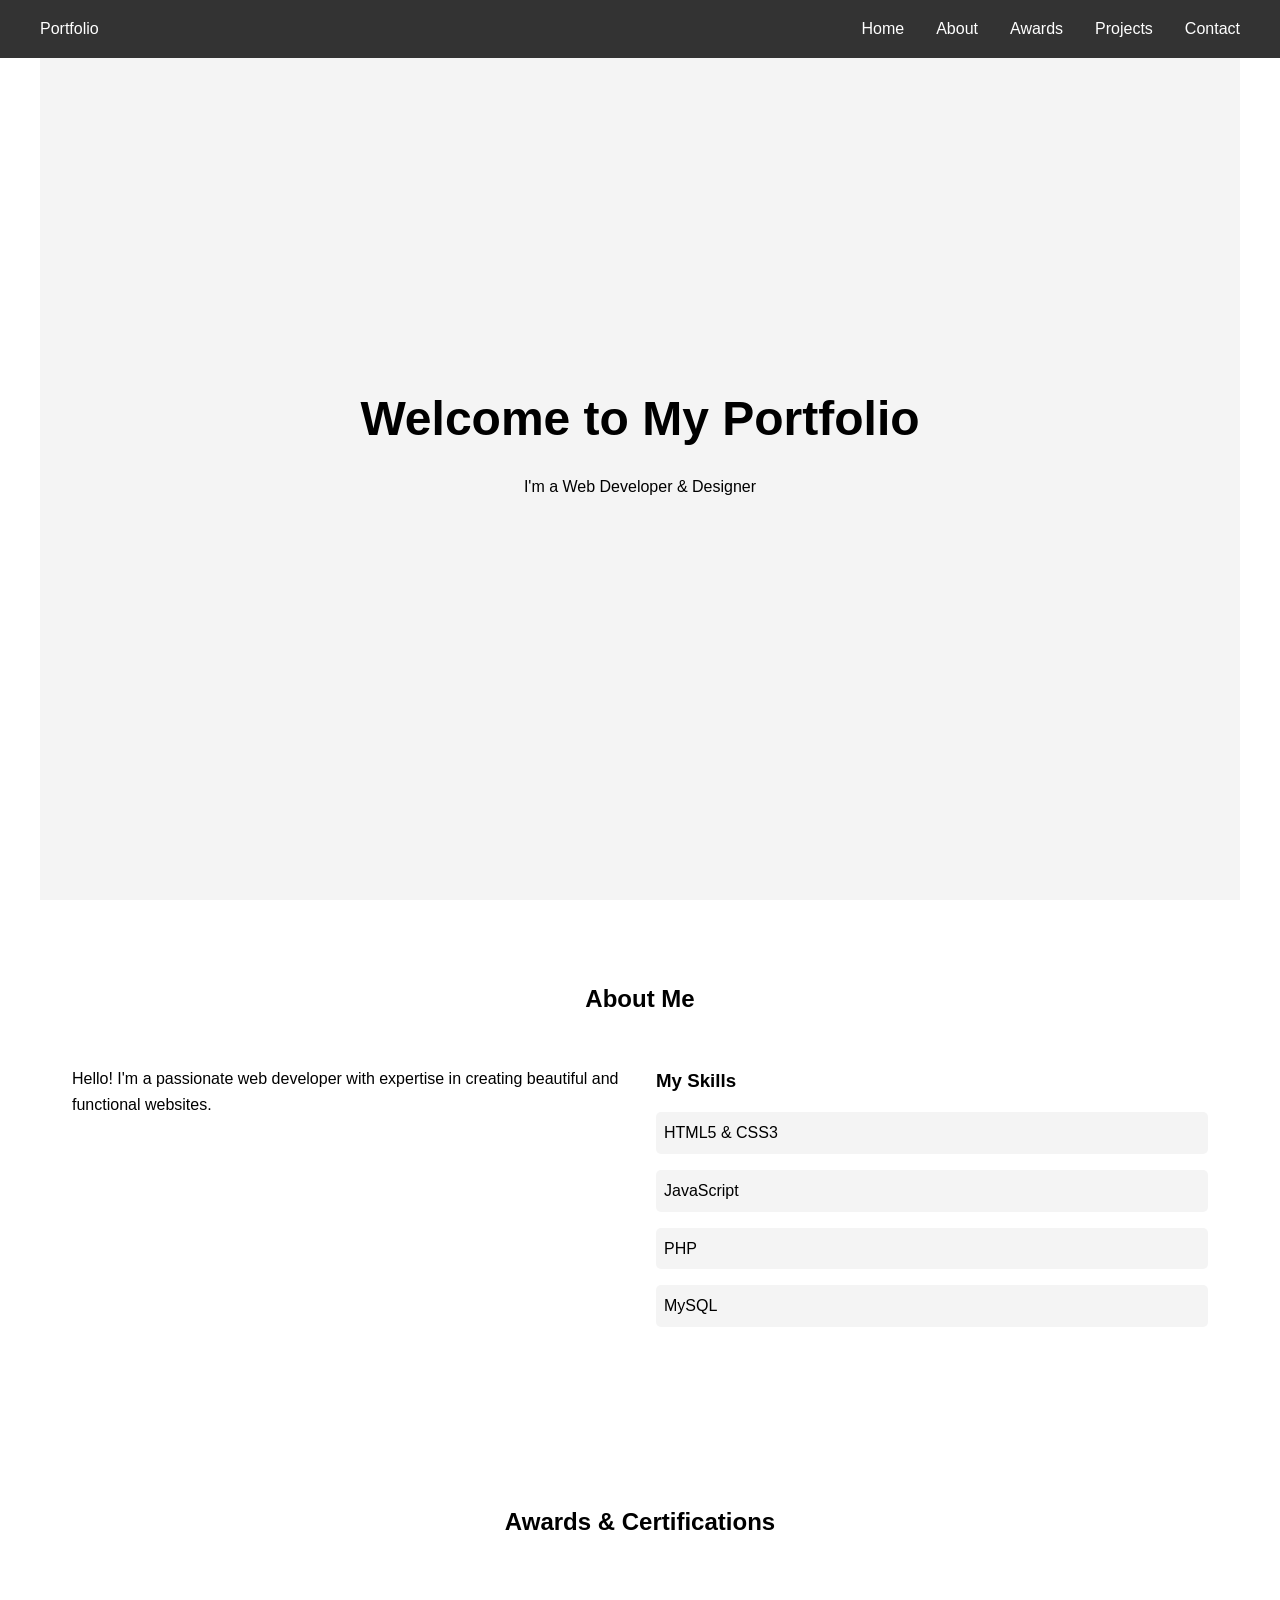
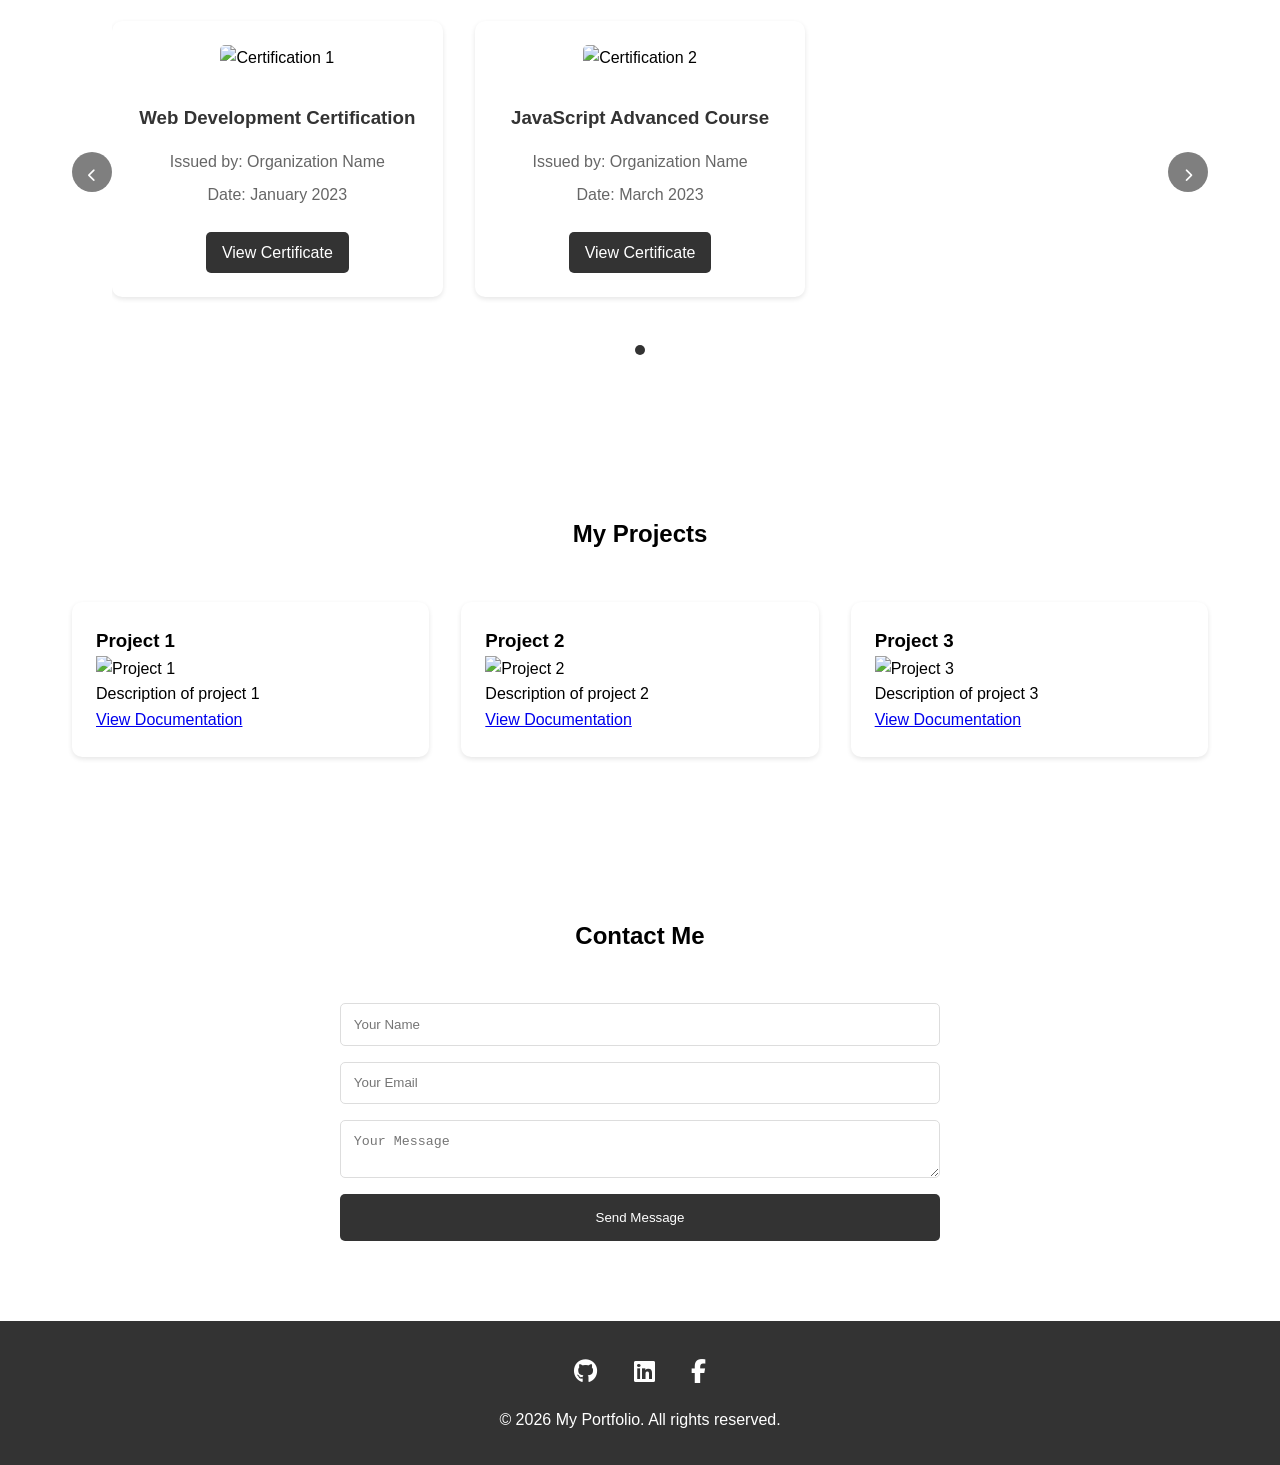
==== index.html @ 98c51e24 "Portfolio" ====
<!DOCTYPE html>
<html lang="en">
<head>
    <meta charset="UTF-8">
    <meta name="viewport" content="width=device-width, initial-scale=1.0">
    <title>My Portfolio</title>
    <link rel="stylesheet" href="css/style.css">
    <link rel="stylesheet" href="https://cdnjs.cloudflare.com/ajax/libs/font-awesome/6.4.0/css/all.min.css">
</head>
<body>
    <!-- Header Section -->
    <header>
        <nav>
            <div class="logo">Portfolio</div>
            <ul class="nav-links">
                <li><a href="#home">Home</a></li>
                <li><a href="#about">About</a></li>
                <li><a href="#awards">Awards</a></li>
                <li><a href="#projects">Projects</a></li>
                <li><a href="#contact">Contact</a></li>
            </ul>
        </nav>
    </header>

    <!-- Hero Section -->
    <section id="home" class="hero">
        <div class="hero-content">
            <h1>Welcome to My Portfolio</h1>
            <p>I'm a Web Developer & Designer</p>
        </div>
    </section>

    <!-- About Section -->
    <section id="about" class="about">
        <h2>About Me</h2>
        <div class="about-content">
            <div class="about-text">
                <p>Hello! I'm a passionate web developer with expertise in creating beautiful and functional websites.</p>
            </div>
            <div class="skills">
                <h3>My Skills</h3>
                <ul>
                    <li>HTML5 & CSS3</li>
                    <li>JavaScript</li>
                    <li>PHP</li>
                    <li>MySQL</li>
                </ul>
            </div>
        </div>
    </section>

    <!-- Awards Section -->
    <section id="awards" class="awards">
        <h2>Awards & Certifications</h2>
        <div class="awards-carousel">
            <button class="carousel-btn prev-btn"><i class="fas fa-chevron-left"></i></button>
            <div class="awards-container">
                <div class="award-card">
                    <img src="src/images/awards/cert1.jpg" alt="Certification 1">
                    <h3>Web Development Certification</h3>
                    <p>Issued by: Organization Name</p>
                    <p>Date: January 2023</p>
                    <a href="src/files/certifications/cert1.pdf" class="cert-link" target="_blank">View Certificate</a>
                </div>
                <div class="award-card">
                    <img src="src/images/awards/cert2.jpg" alt="Certification 2">
                    <h3>JavaScript Advanced Course</h3>
                    <p>Issued by: Organization Name</p>
                    <p>Date: March 2023</p>
                    <a href="src/files/certifications/cert2.pdf" class="cert-link" target="_blank">View Certificate</a>
                </div>
                <!-- Add remaining certification cards here -->
            </div>
            <button class="carousel-btn next-btn"><i class="fas fa-chevron-right"></i></button>
            <div class="carousel-dots"></div>
        </div>
    </section>

    <!-- Projects Section -->
    <section id="projects" class="projects">
        <h2>My Projects</h2>
        <div class="project-grid">
            <div class="project-card">
                <h3>Project 1</h3>
                <img src="src/images/projects/project1.jpg" alt="Project 1">
                <p>Description of project 1</p>
                <a href="src/files/projects/project1-docs.pdf" class="project-link">View Documentation</a>
            </div>
            <div class="project-card">
                <h3>Project 2</h3>
                <img src="src/images/projects/project2.jpg" alt="Project 2">
                <p>Description of project 2</p>
                <a href="src/files/projects/project2-docs.pdf" class="project-link">View Documentation</a>
            </div>
            <div class="project-card">
                <h3>Project 3</h3>
                <img src="src/images/projects/project3.jpg" alt="Project 3">
                <p>Description of project 3</p>
                <a href="src/files/projects/project3-docs.pdf" class="project-link">View Documentation</a>
            </div>
        </div>
    </section>

    <!-- Contact Section -->
    <section id="contact" class="contact">
        <h2>Contact Me</h2>
        <div class="contact-form">
            <form id="contactForm">
                <input type="text" name="name" placeholder="Your Name" required>
                <input type="email" name="email" placeholder="Your Email" required>
                <textarea name="message" placeholder="Your Message" required></textarea>
                <button type="submit">Send Message</button>
            </form>
        </div>
    </section>

    <!-- Footer -->
    <footer>
        <div class="social-links">
            <a href="https://github.com/Kusanali-zen" target="_blank"><i class="fab fa-github"></i></a>
            <a href="https://www.linkedin.com/in/khimhar-abualas-a64440269/" target="_blank"><i class="fab fa-linkedin"></i></a>
            <a href="https://www.facebook.com/khimhar.abualas/" target="_blank"><i class="fab fa-facebook-f"></i></a>
        </div>
        <p>&copy; <span id="currentYear"></span> My Portfolio. All rights reserved.</p>
    </footer>

    <script src="js/main.js"></script>
    <script src="js/carousel.js"></script>
    <script src="js/contact.js"></script>
</body>
</html>
---- css/style.css ----
* {
    margin: 0;
    padding: 0;
    box-sizing: border-box;
}

body {
    font-family: 'Arial', sans-serif;
    line-height: 1.6;
}

/* Header Styles */
header {
    background: #333;
    color: #fff;
    padding: 1rem;
    position: fixed;
    width: 100%;
    top: 0;
    z-index: 1000;
}

nav {
    display: flex;
    justify-content: space-between;
    align-items: center;
    max-width: 1200px;
    margin: 0 auto;
}

.nav-links {
    display: flex;
    list-style: none;
}

.nav-links li {
    margin-left: 2rem;
}

.nav-links a {
    color: #fff;
    text-decoration: none;
    transition: color 0.3s;
}

.nav-links a:hover {
    color: #00ff9d;
}

/* Hero Section */
.hero {
    height: 100vh;
    display: flex;
    align-items: center;
    justify-content: center;
    text-align: center;
    background: #f4f4f4;
    padding-top: 60px;
}

.hero-content h1 {
    font-size: 3rem;
    margin-bottom: 1rem;
}

/* Sections */
section {
    padding: 5rem 2rem;
    max-width: 1200px;
    margin: 0 auto;
}

h2 {
    text-align: center;
    margin-bottom: 3rem;
}

/* About Section */
.about-content {
    display: grid;
    grid-template-columns: 1fr 1fr;
    gap: 2rem;
}

.skills ul {
    list-style: none;
}

.skills li {
    margin: 1rem 0;
    padding: 0.5rem;
    background: #f4f4f4;
    border-radius: 5px;
}

/* Projects Section */
.project-grid {
    display: grid;
    grid-template-columns: repeat(auto-fit, minmax(250px, 1fr));
    gap: 2rem;
}

.project-card {
    background: #fff;
    padding: 1.5rem;
    border-radius: 10px;
    box-shadow: 0 2px 5px rgba(0,0,0,0.1);
    transition: transform 0.3s;
}

.project-card:hover {
    transform: translateY(-5px);
}

/* Contact Section */
.contact-form {
    max-width: 600px;
    margin: 0 auto;
}

.contact-form form {
    display: flex;
    flex-direction: column;
    gap: 1rem;
}

input, textarea {
    padding: 0.8rem;
    border: 1px solid #ddd;
    border-radius: 5px;
}

button {
    padding: 1rem;
    background: #333;
    color: #fff;
    border: none;
    border-radius: 5px;
    cursor: pointer;
    transition: background 0.3s;
}

button:hover {
    background: #555;
}

/* Footer */
footer {
    background: #333;
    color: #fff;
    text-align: center;
    padding: 2rem;
}

.social-links {
    margin-bottom: 1rem;
}

.social-links a {
    color: #fff;
    margin: 0 1rem;
    font-size: 1.5rem;
    transition: color 0.3s;
}

.social-links a:hover {
    color: #00ff9d;
}

/* Responsive Design */
@media (max-width: 768px) {
    .nav-links {
        display: none;
    }
    
    .about-content {
        grid-template-columns: 1fr;
    }
}


/* Awards Section */
.awards-grid {
    display: grid;
    grid-template-columns: repeat(auto-fit, minmax(300px, 1fr));
    gap: 2rem;
    padding: 2rem 0;
}

.award-card {
    background: #fff;
    padding: 1.5rem;
    border-radius: 10px;
    box-shadow: 0 2px 5px rgba(0,0,0,0.1);
    text-align: center;
    transition: transform 0.3s;
}

.award-card:hover {
    transform: translateY(-5px);
}

.award-card img {
    max-width: 100%;
    height: auto;
    margin-bottom: 1rem;
    border-radius: 5px;
}

.award-card h3 {
    margin: 1rem 0;
    color: #333;
}

.award-card p {
    color: #666;
    margin: 0.5rem 0;
}

.cert-link {
    display: inline-block;
    margin-top: 1rem;
    padding: 0.5rem 1rem;
    background: #333;
    color: #fff;
    text-decoration: none;
    border-radius: 5px;
    transition: background 0.3s;
}

.cert-link:hover {
    background: #555;
}

@media (max-width: 768px) {
    .awards-grid {
        grid-template-columns: 1fr;
    }
}


/* Awards Carousel */
.awards-carousel {
    position: relative;
    max-width: 1200px;
    margin: 0 auto;
    padding: 0 40px;
}

.awards-container {
    display: flex;
    overflow: hidden;
    scroll-behavior: smooth;
    gap: 2rem;
    padding: 2rem 0;
}

.award-card {
    min-width: calc(33.333% - 1.33rem);
    flex: 0 0 auto;
}

.carousel-btn {
    position: absolute;
    top: 50%;
    transform: translateY(-50%);
    background: rgba(0, 0, 0, 0.5);
    color: white;
    border: none;
    width: 40px;
    height: 40px;
    border-radius: 50%;
    cursor: pointer;
    z-index: 10;
    transition: background 0.3s;
}

.carousel-btn:hover {
    background: rgba(0, 0, 0, 0.8);
}

.prev-btn {
    left: 0;
}

.next-btn {
    right: 0;
}

.carousel-dots {
    display: flex;
    justify-content: center;
    gap: 0.5rem;
    margin-top: 1rem;
}

.dot {
    width: 10px;
    height: 10px;
    border-radius: 50%;
    background: #ccc;
    cursor: pointer;
    transition: background 0.3s;
}

.dot.active {
    background: #333;
}

@media (max-width: 1024px) {
    .award-card {
        min-width: calc(50% - 1rem);
    }
}

@media (max-width: 768px) {
    .award-card {
        min-width: 100%;
    }
}
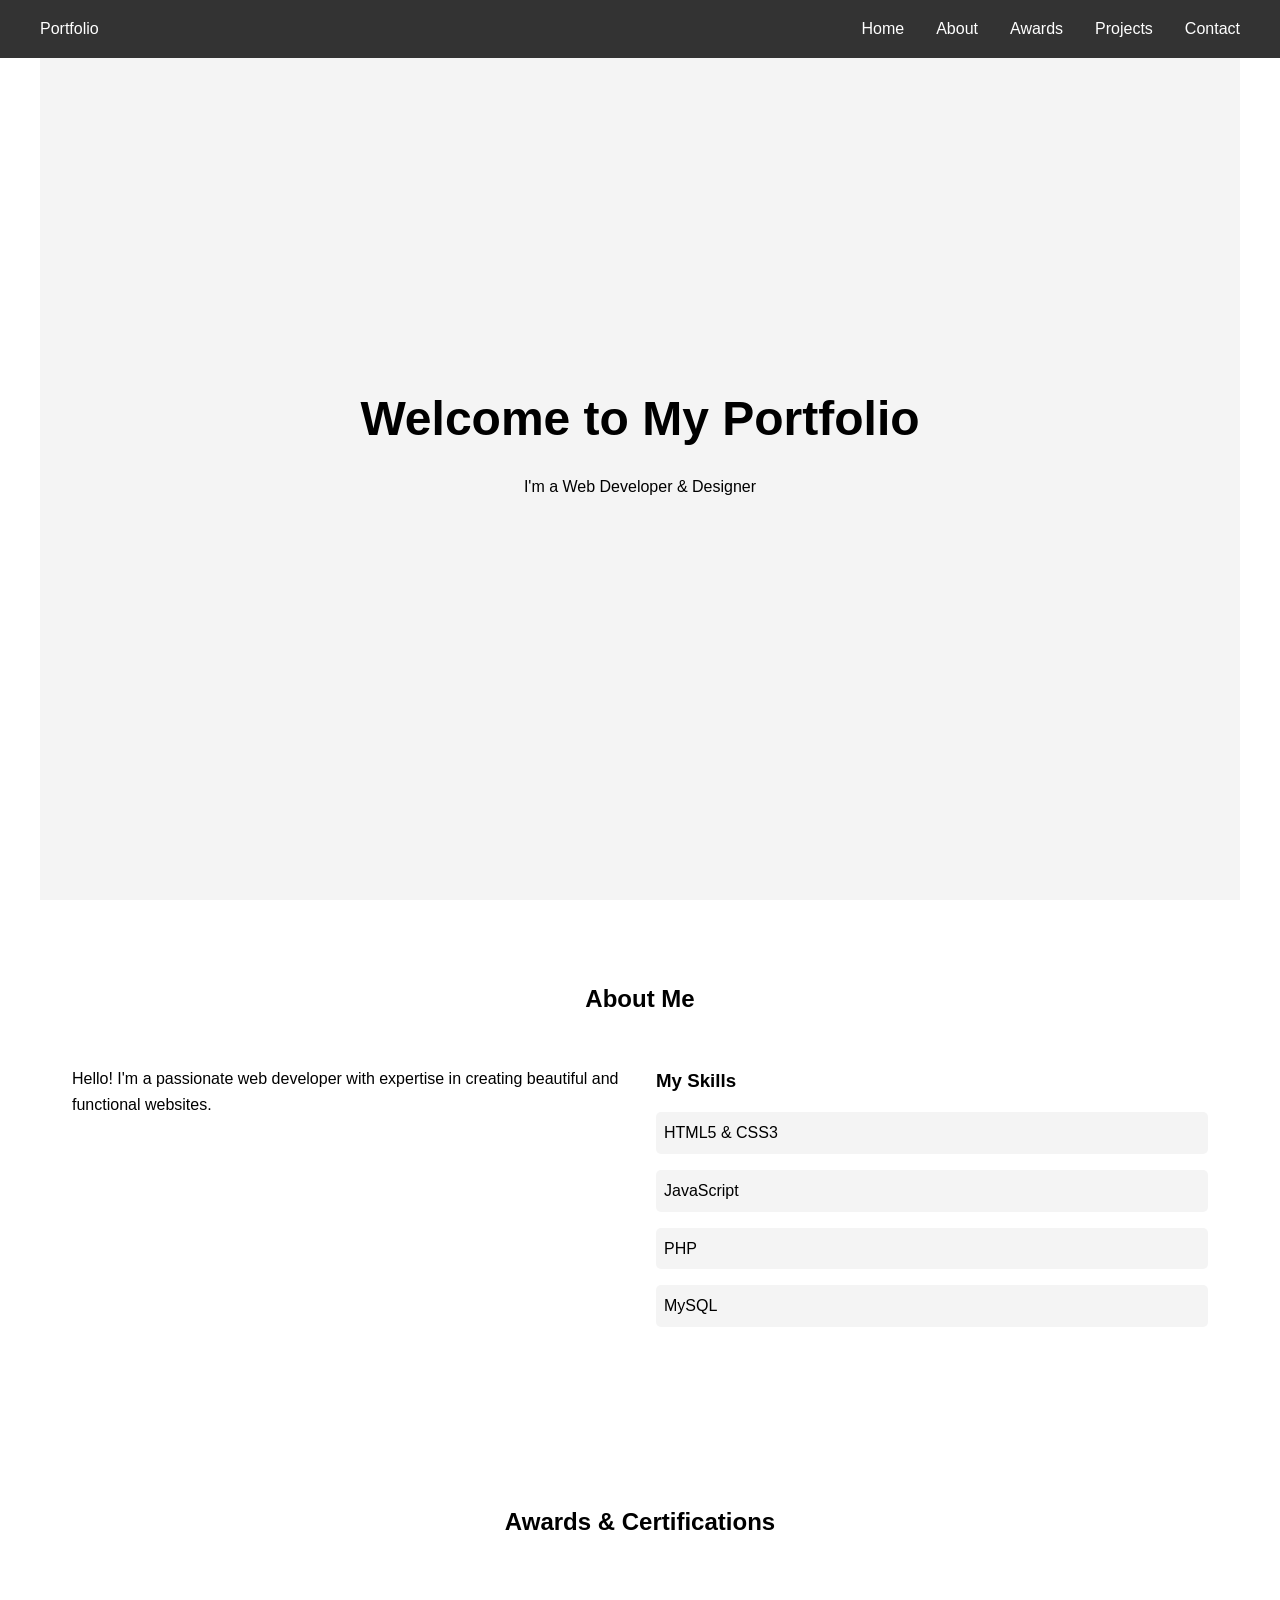
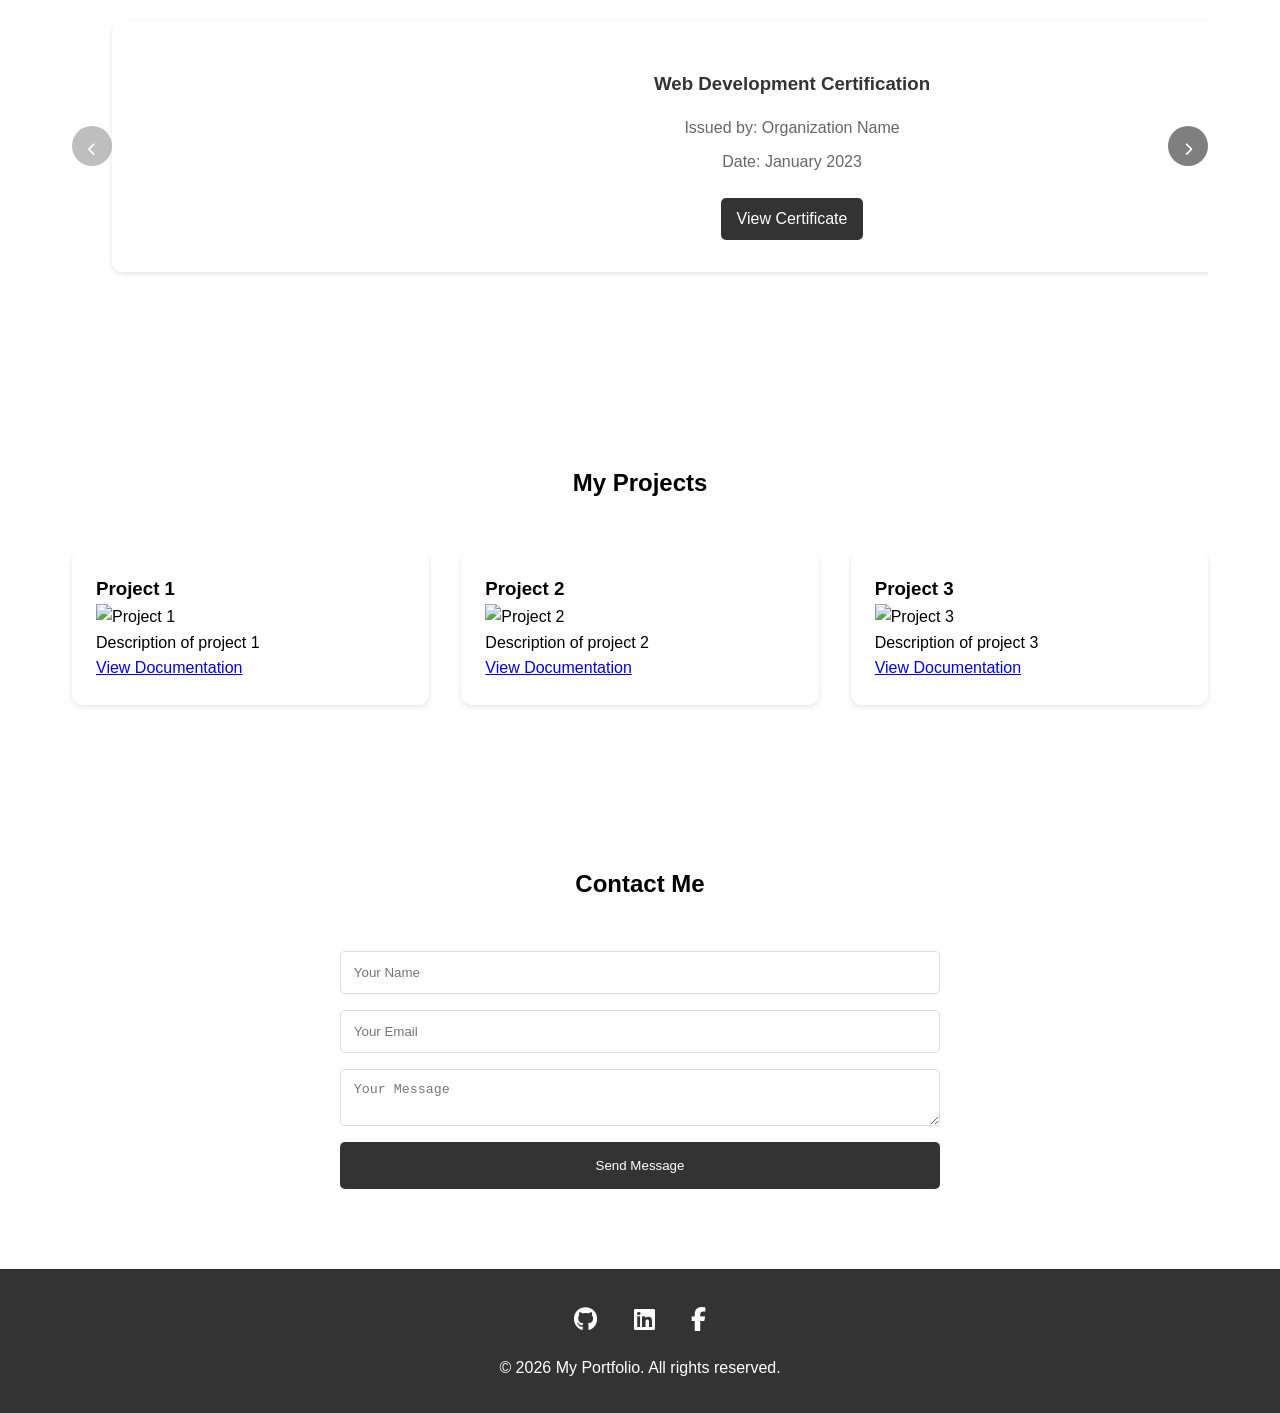
==== commit 9b48286b: "Portfolio" ====
--- a/index.html
+++ b/index.html
@@ -56,20 +56,79 @@
             <button class="carousel-btn prev-btn"><i class="fas fa-chevron-left"></i></button>
             <div class="awards-container">
                 <div class="award-card">
-                    <img src="src/images/awards/cert1.jpg" alt="Certification 1">
                     <h3>Web Development Certification</h3>
                     <p>Issued by: Organization Name</p>
                     <p>Date: January 2023</p>
-                    <a href="src/files/certifications/cert1.pdf" class="cert-link" target="_blank">View Certificate</a>
+                    <a href="src/images/awards/1.png" class="cert-link" target="_blank">View Certificate</a>
                 </div>
                 <div class="award-card">
-                    <img src="src/images/awards/cert2.jpg" alt="Certification 2">
                     <h3>JavaScript Advanced Course</h3>
                     <p>Issued by: Organization Name</p>
                     <p>Date: March 2023</p>
-                    <a href="src/files/certifications/cert2.pdf" class="cert-link" target="_blank">View Certificate</a>
+                    <a href="src/images/awards/2.png" class="cert-link" target="_blank">View Certificate</a>
                 </div>
-                <!-- Add remaining certification cards here -->
+                <!-- Repeat for remaining certificates -->
+                <div class="award-card">
+                    <h3>PHP Development</h3>
+                    <p>Issued by: Organization Name</p>
+                    <p>Date: April 2023</p>
+                    <a href="src/images/awards/3.png" class="cert-link" target="_blank">View Certificate</a>
+                </div>
+                <div class="award-card">
+                    <h3>PHP Development</h3>
+                    <p>Issued by: Organization Name</p>
+                    <p>Date: April 2023</p>
+                    <a href="src/images/awards/4.png" class="cert-link" target="_blank">View Certificate</a>
+                </div>
+                <div class="award-card">
+                    <h3>PHP Development</h3>
+                    <p>Issued by: Organization Name</p>
+                    <p>Date: April 2023</p>
+                    <a href="src/images/awards/5.png" class="cert-link" target="_blank">View Certificate</a>
+                </div>
+                <div class="award-card">
+                    <h3>PHP Development</h3>
+                    <p>Issued by: Organization Name</p>
+                    <p>Date: April 2023</p>
+                    <a href="src/images/awards/6.png" class="cert-link" target="_blank">View Certificate</a>
+                </div>
+                <div class="award-card">
+                    <h3>PHP Development</h3>
+                    <p>Issued by: Organization Name</p>
+                    <p>Date: April 2023</p>
+                    <a href="src/images/awards/7.png" class="cert-link" target="_blank">View Certificate</a>
+                </div>
+                <div class="award-card">
+                    <h3>PHP Development</h3>
+                    <p>Issued by: Organization Name</p>
+                    <p>Date: April 2023</p>
+                    <a href="src/images/awards/8.png" class="cert-link" target="_blank">View Certificate</a>
+                </div>
+                <div class="award-card">
+                    <h3>PHP Development</h3>
+                    <p>Issued by: Organization Name</p>
+                    <p>Date: April 2023</p>
+                    <a href="src/images/awards/9.png" class="cert-link" target="_blank">View Certificate</a>
+                </div>
+                <div class="award-card">
+                    <h3>PHP Development</h3>
+                    <p>Issued by: Organization Name</p>
+                    <p>Date: April 2023</p>
+                    <a href="src/images/awards/10.png" class="cert-link" target="_blank">View Certificate</a>
+                </div>
+                <div class="award-card">
+                    <h3>PHP Development</h3>
+                    <p>Issued by: Organization Name</p>
+                    <p>Date: April 2023</p>
+                    <a href="src/images/awards/11.png" class="cert-link" target="_blank">View Certificate</a>
+                </div>
+                <div class="award-card">
+                    <h3>PHP Development</h3>
+                    <p>Issued by: Organization Name</p>
+                    <p>Date: April 2023</p>
+                    <a href="src/images/awards/12.png" class="cert-link" target="_blank">View Certificate</a>
+                </div>
+                <!-- Continue pattern for certificates 4-12 -->
             </div>
             <button class="carousel-btn next-btn"><i class="fas fa-chevron-right"></i></button>
             <div class="carousel-dots"></div>
--- a/css/style.css
+++ b/css/style.css
@@ -245,19 +245,25 @@
     max-width: 1200px;
     margin: 0 auto;
     padding: 0 40px;
+    overflow: hidden;
 }
 
 .awards-container {
     display: flex;
-    overflow: hidden;
-    scroll-behavior: smooth;
+    transition: transform 0.5s ease;
     gap: 2rem;
     padding: 2rem 0;
+    width: fit-content;
 }
 
 .award-card {
-    min-width: calc(33.333% - 1.33rem);
-    flex: 0 0 auto;
+    flex: 0 0 calc(33.333% - 1.33rem);
+    min-width: 300px;
+    background: #fff;
+    padding: 2rem;
+    border-radius: 10px;
+    box-shadow: 0 2px 5px rgba(0,0,0,0.1);
+    margin-right: 1rem;
 }
 
 .carousel-btn {
@@ -272,11 +278,6 @@
     border-radius: 50%;
     cursor: pointer;
     z-index: 10;
-    transition: background 0.3s;
-}
-
-.carousel-btn:hover {
-    background: rgba(0, 0, 0, 0.8);
 }
 
 .prev-btn {
@@ -287,34 +288,9 @@
     right: 0;
 }
 
-.carousel-dots {
-    display: flex;
-    justify-content: center;
-    gap: 0.5rem;
-    margin-top: 1rem;
-}
-
-.dot {
-    width: 10px;
-    height: 10px;
-    border-radius: 50%;
-    background: #ccc;
-    cursor: pointer;
-    transition: background 0.3s;
-}
-
-.dot.active {
-    background: #333;
-}
-
-@media (max-width: 1024px) {
-    .award-card {
-        min-width: calc(50% - 1rem);
-    }
-}
-
 @media (max-width: 768px) {
     .award-card {
-        min-width: 100%;
+        flex: 0 0 calc(100% - 2rem);
+        min-width: 250px;
     }
 }
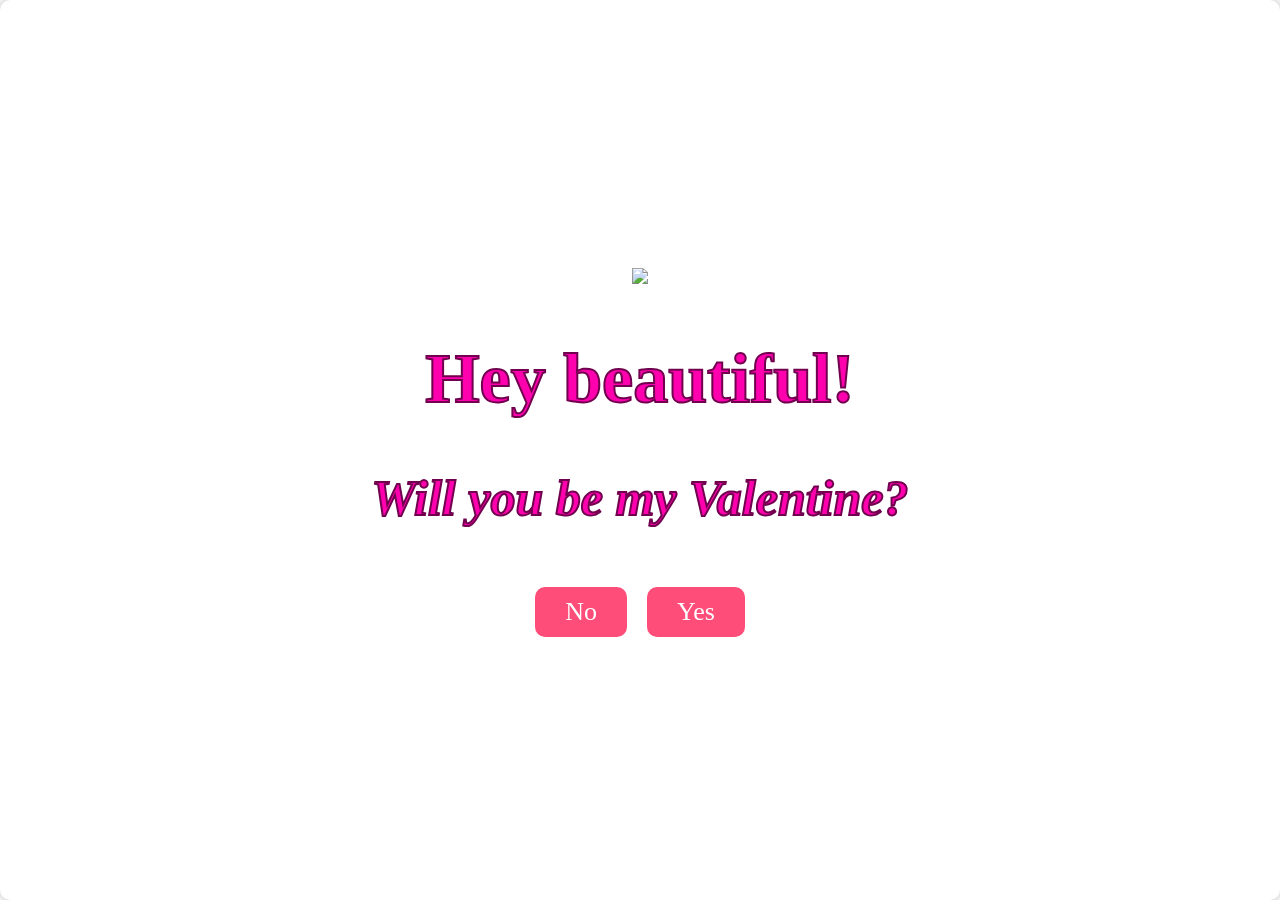
==== commit 8d1a1169: "valentine" ====
--- a/index.html
+++ b/index.html
@@ -1,190 +1,32 @@
 <!DOCTYPE html>
 <html lang="en">
+
 <head>
     <meta charset="UTF-8">
     <meta name="viewport" content="width=device-width, initial-scale=1.0">
-    <title>My Portfolio</title>
-    <link rel="stylesheet" href="css/style.css">
-    <link rel="stylesheet" href="https://cdnjs.cloudflare.com/ajax/libs/font-awesome/6.4.0/css/all.min.css">
+    <link rel="stylesheet" href="styles.css">
+    <title>Valentine</title>
 </head>
+
 <body>
-    <!-- Header Section -->
-    <header>
-        <nav>
-            <div class="logo">Portfolio</div>
-            <ul class="nav-links">
-                <li><a href="#home">Home</a></li>
-                <li><a href="#about">About</a></li>
-                <li><a href="#awards">Awards</a></li>
-                <li><a href="#projects">Projects</a></li>
-                <li><a href="#contact">Contact</a></li>
-            </ul>
-        </nav>
-    </header>
-
-    <!-- Hero Section -->
-    <section id="home" class="hero">
-        <div class="hero-content">
-            <h1>Welcome to My Portfolio</h1>
-            <p>I'm a Web Developer & Designer</p>
-        </div>
-    </section>
-
-    <!-- About Section -->
-    <section id="about" class="about">
-        <h2>About Me</h2>
-        <div class="about-content">
-            <div class="about-text">
-                <p>Hello! I'm a passionate web developer with expertise in creating beautiful and functional websites.</p>
+    <div class="container">
+        <div class="Mainprompt">
+            <img class="image" src="images/catflower.jpg"></img>
+            <h1 class="hh" id="name">Hey beautiful!</h1>
+            <p class="pp" id="question">Will you be my Valentine?</p>
+            <div class="buttons">
+                <button id="no-button" onclick="showMessage('No')">No</button>
+                <button onclick="showMessage('Yes')" id="yesButton">Yes</button>
             </div>
-            <div class="skills">
-                <h3>My Skills</h3>
-                <ul>
-                    <li>HTML5 & CSS3</li>
-                    <li>JavaScript</li>
-                    <li>PHP</li>
-                    <li>MySQL</li>
-                </ul>
+            <div class="hidden-message" id="no-message">
+                <p>Nice try, but you can't escape that easily!</p>
+            </div>
+            <div class="hidden-message" id="yes-message">
+                <p>Yeees! See you on the 14th, Princess.</p>
             </div>
         </div>
-    </section>
+    </div>
+    <script src="script.js"></script>
+</body>
 
-    <!-- Awards Section -->
-    <section id="awards" class="awards">
-        <h2>Awards & Certifications</h2>
-        <div class="awards-carousel">
-            <button class="carousel-btn prev-btn"><i class="fas fa-chevron-left"></i></button>
-            <div class="awards-container">
-                <div class="award-card">
-                    <h3>Web Development Certification</h3>
-                    <p>Issued by: Organization Name</p>
-                    <p>Date: January 2023</p>
-                    <a href="src/images/awards/1.png" class="cert-link" target="_blank">View Certificate</a>
-                </div>
-                <div class="award-card">
-                    <h3>JavaScript Advanced Course</h3>
-                    <p>Issued by: Organization Name</p>
-                    <p>Date: March 2023</p>
-                    <a href="src/images/awards/2.png" class="cert-link" target="_blank">View Certificate</a>
-                </div>
-                <!-- Repeat for remaining certificates -->
-                <div class="award-card">
-                    <h3>PHP Development</h3>
-                    <p>Issued by: Organization Name</p>
-                    <p>Date: April 2023</p>
-                    <a href="src/images/awards/3.png" class="cert-link" target="_blank">View Certificate</a>
-                </div>
-                <div class="award-card">
-                    <h3>PHP Development</h3>
-                    <p>Issued by: Organization Name</p>
-                    <p>Date: April 2023</p>
-                    <a href="src/images/awards/4.png" class="cert-link" target="_blank">View Certificate</a>
-                </div>
-                <div class="award-card">
-                    <h3>PHP Development</h3>
-                    <p>Issued by: Organization Name</p>
-                    <p>Date: April 2023</p>
-                    <a href="src/images/awards/5.png" class="cert-link" target="_blank">View Certificate</a>
-                </div>
-                <div class="award-card">
-                    <h3>PHP Development</h3>
-                    <p>Issued by: Organization Name</p>
-                    <p>Date: April 2023</p>
-                    <a href="src/images/awards/6.png" class="cert-link" target="_blank">View Certificate</a>
-                </div>
-                <div class="award-card">
-                    <h3>PHP Development</h3>
-                    <p>Issued by: Organization Name</p>
-                    <p>Date: April 2023</p>
-                    <a href="src/images/awards/7.png" class="cert-link" target="_blank">View Certificate</a>
-                </div>
-                <div class="award-card">
-                    <h3>PHP Development</h3>
-                    <p>Issued by: Organization Name</p>
-                    <p>Date: April 2023</p>
-                    <a href="src/images/awards/8.png" class="cert-link" target="_blank">View Certificate</a>
-                </div>
-                <div class="award-card">
-                    <h3>PHP Development</h3>
-                    <p>Issued by: Organization Name</p>
-                    <p>Date: April 2023</p>
-                    <a href="src/images/awards/9.png" class="cert-link" target="_blank">View Certificate</a>
-                </div>
-                <div class="award-card">
-                    <h3>PHP Development</h3>
-                    <p>Issued by: Organization Name</p>
-                    <p>Date: April 2023</p>
-                    <a href="src/images/awards/10.png" class="cert-link" target="_blank">View Certificate</a>
-                </div>
-                <div class="award-card">
-                    <h3>PHP Development</h3>
-                    <p>Issued by: Organization Name</p>
-                    <p>Date: April 2023</p>
-                    <a href="src/images/awards/11.png" class="cert-link" target="_blank">View Certificate</a>
-                </div>
-                <div class="award-card">
-                    <h3>PHP Development</h3>
-                    <p>Issued by: Organization Name</p>
-                    <p>Date: April 2023</p>
-                    <a href="src/images/awards/12.png" class="cert-link" target="_blank">View Certificate</a>
-                </div>
-                <!-- Continue pattern for certificates 4-12 -->
-            </div>
-            <button class="carousel-btn next-btn"><i class="fas fa-chevron-right"></i></button>
-            <div class="carousel-dots"></div>
-        </div>
-    </section>
-
-    <!-- Projects Section -->
-    <section id="projects" class="projects">
-        <h2>My Projects</h2>
-        <div class="project-grid">
-            <div class="project-card">
-                <h3>Project 1</h3>
-                <img src="src/images/projects/project1.jpg" alt="Project 1">
-                <p>Description of project 1</p>
-                <a href="src/files/projects/project1-docs.pdf" class="project-link">View Documentation</a>
-            </div>
-            <div class="project-card">
-                <h3>Project 2</h3>
-                <img src="src/images/projects/project2.jpg" alt="Project 2">
-                <p>Description of project 2</p>
-                <a href="src/files/projects/project2-docs.pdf" class="project-link">View Documentation</a>
-            </div>
-            <div class="project-card">
-                <h3>Project 3</h3>
-                <img src="src/images/projects/project3.jpg" alt="Project 3">
-                <p>Description of project 3</p>
-                <a href="src/files/projects/project3-docs.pdf" class="project-link">View Documentation</a>
-            </div>
-        </div>
-    </section>
-
-    <!-- Contact Section -->
-    <section id="contact" class="contact">
-        <h2>Contact Me</h2>
-        <div class="contact-form">
-            <form id="contactForm">
-                <input type="text" name="name" placeholder="Your Name" required>
-                <input type="email" name="email" placeholder="Your Email" required>
-                <textarea name="message" placeholder="Your Message" required></textarea>
-                <button type="submit">Send Message</button>
-            </form>
-        </div>
-    </section>
-
-    <!-- Footer -->
-    <footer>
-        <div class="social-links">
-            <a href="https://github.com/Kusanali-zen" target="_blank"><i class="fab fa-github"></i></a>
-            <a href="https://www.linkedin.com/in/khimhar-abualas-a64440269/" target="_blank"><i class="fab fa-linkedin"></i></a>
-            <a href="https://www.facebook.com/khimhar.abualas/" target="_blank"><i class="fab fa-facebook-f"></i></a>
-        </div>
-        <p>&copy; <span id="currentYear"></span> My Portfolio. All rights reserved.</p>
-    </footer>
-
-    <script src="js/main.js"></script>
-    <script src="js/carousel.js"></script>
-    <script src="js/contact.js"></script>
-</body>
-</html>+</html>
--- a/styles.css
+++ b/styles.css
@@ -0,0 +1,93 @@
+body {
+  font-family: "Lobster", cursive; /* Change to a romantic cursive font */
+  background-color: #ffdde1;
+  display: flex;
+  align-items: center;
+  justify-content: space-evenly;
+  height: 100vh;
+  margin: 0;
+  background: url("images/image.jpg") repeat;
+  font-size: 35px;
+  color: rgb(255, 0, 174);
+}
+.hh {
+  -webkit-text-stroke: 2px #71004f;
+  font-weight: 900;
+}
+.pp {
+  -webkit-text-stroke: 2px #71004f;
+
+  font-size: 50px;
+  font-style: oblique;
+  font-weight: 800;
+}
+
+body .container {
+  width: 100%;
+  height: 100%;
+  display: flex;
+  justify-content: center;
+  align-items: center;
+  text-align: center;
+  background-color: transparent;
+  border-radius: 10px;
+  box-shadow: 0 0 10px rgba(0, 0, 0, 0.3);
+}
+
+.image {
+  height: 280px;
+}
+
+.buttons button {
+  background-color: #ff4d79;
+  color: #fff;
+  padding: 10px 30px;
+  border: none;
+  border-radius: 10px;
+  margin: 10px;
+  font-size: 26px;
+  cursor: pointer;
+  position: relative;
+  font-family: "Lobster", cursive;
+}
+
+.buttons button:hover {
+  background-color: #7c1f37;
+}
+
+.buttons {
+  display: flex;
+  justify-content: center;
+  flex-direction: row;
+}
+
+#no-button {
+  cursor: pointer;
+}
+
+.hidden-message {
+  display: none;
+  margin-top: 20px;
+}
+
+.move {
+  animation: moveNoMessage 0.5s linear;
+}
+
+@keyframes moveNoMessage {
+  0% {
+    transform: translate(0, 0);
+  }
+  25% {
+    transform: translate(30px, 30px);
+  }
+  50% {
+    transform: translate(-20px, -20px);
+  }
+  75% {
+    transform: translate(10px, 10px);
+  }
+  100% {
+    transform: translate(0, 0);
+  }
+}
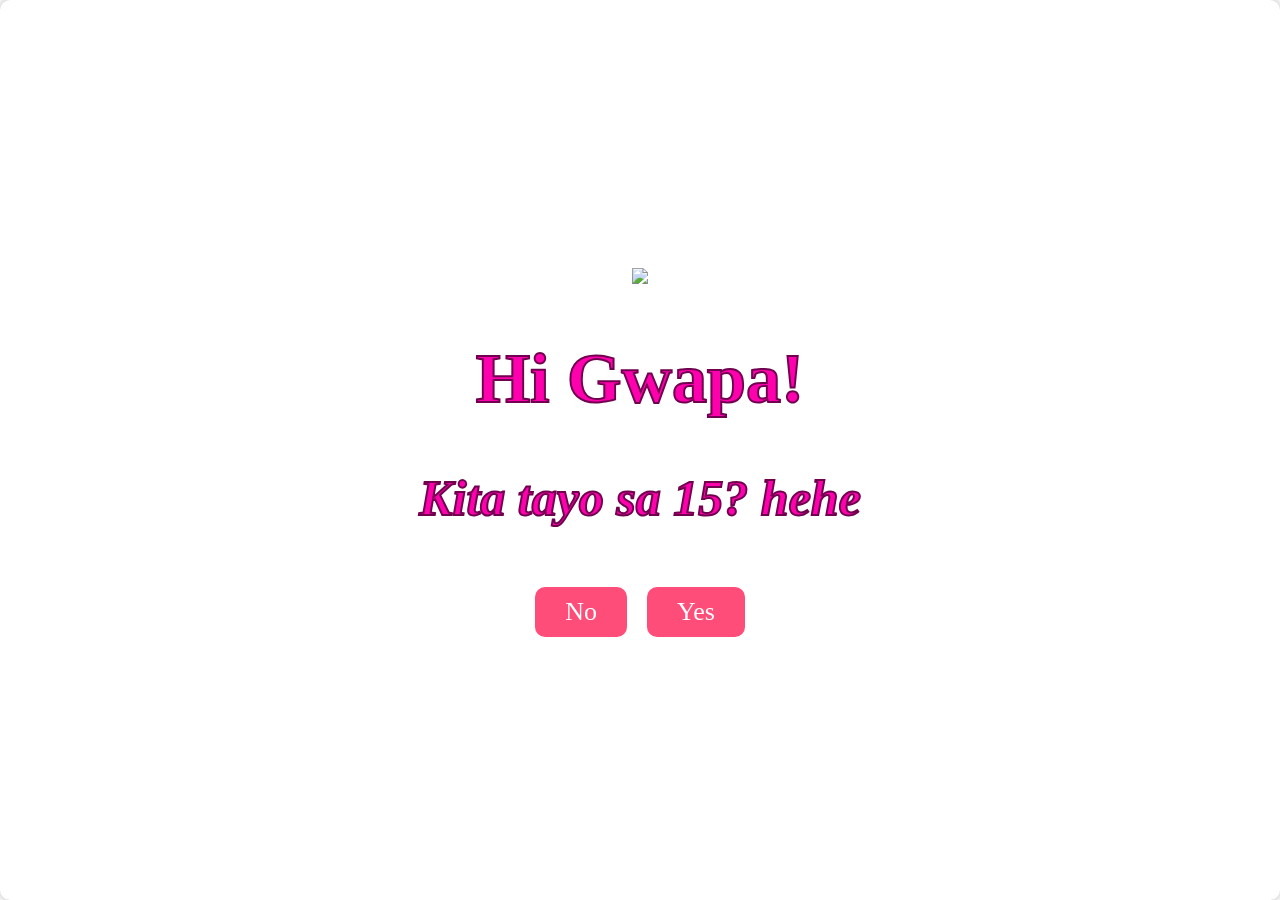
==== commit 887cb0e7: "change language" ====
--- a/index.html
+++ b/index.html
@@ -12,8 +12,8 @@
     <div class="container">
         <div class="Mainprompt">
             <img class="image" src="images/catflower.jpg"></img>
-            <h1 class="hh" id="name">Hey beautiful!</h1>
-            <p class="pp" id="question">Will you be my Valentine?</p>
+            <h1 class="hh" id="name">Hi Gwapa!</h1>
+            <p class="pp" id="question">Kita tayo sa 15? hehe</p>
             <div class="buttons">
                 <button id="no-button" onclick="showMessage('No')">No</button>
                 <button onclick="showMessage('Yes')" id="yesButton">Yes</button>
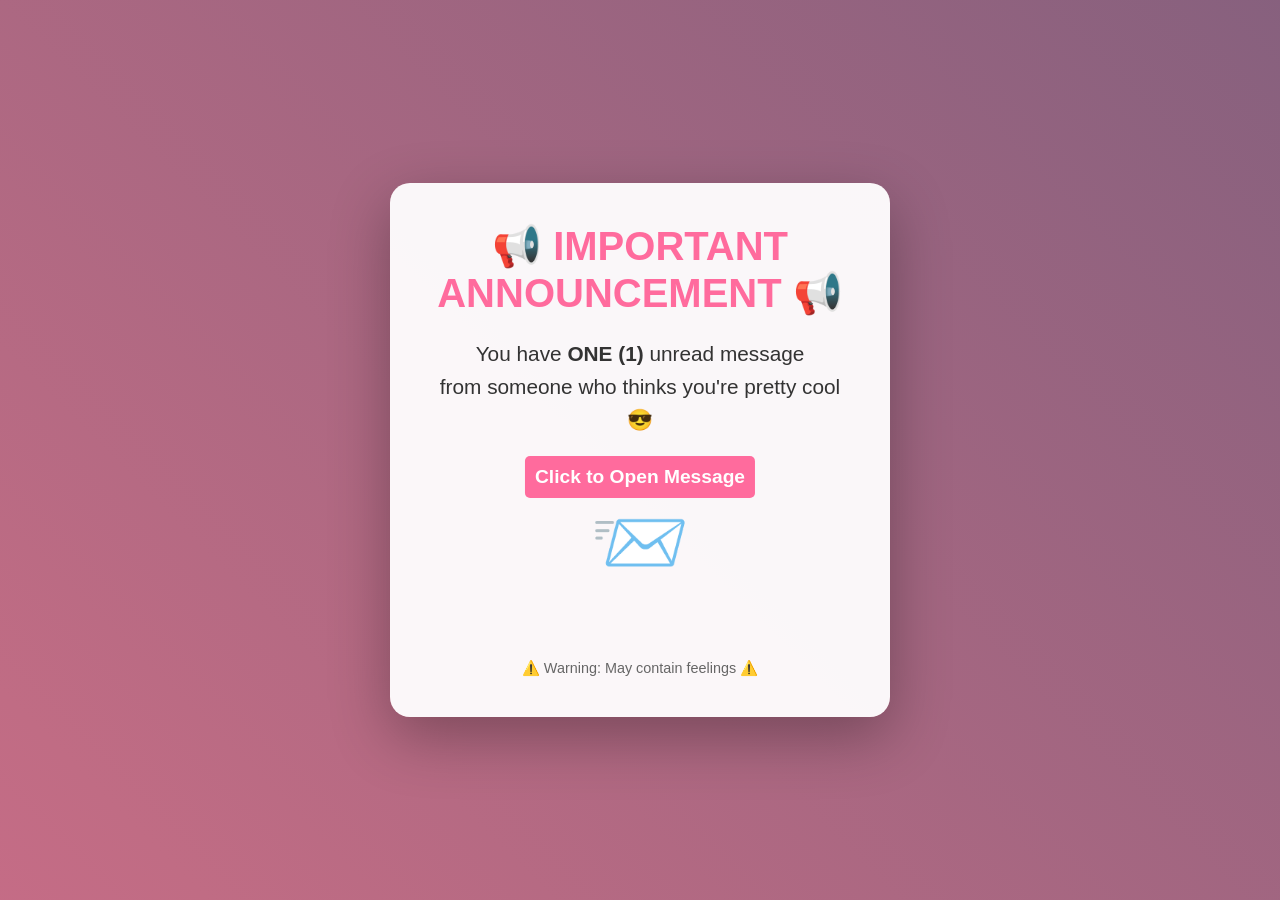
==== commit 0d790863: "missing you" ====
--- a/index.html
+++ b/index.html
@@ -1,32 +1,312 @@
 <!DOCTYPE html>
 <html lang="en">
-
 <head>
     <meta charset="UTF-8">
     <meta name="viewport" content="width=device-width, initial-scale=1.0">
-    <link rel="stylesheet" href="styles.css">
-    <title>Valentine</title>
+    <title>Important Message!</title>
+    <style>
+        * {
+            margin: 0;
+            padding: 0;
+            box-sizing: border-box;
+        }
+
+        body {
+            font-family: 'Comic Sans MS', cursive, sans-serif;
+            background: linear-gradient(45deg, #ff6b9d, #c06c84, #6c5b7b, #355c7d);
+            background-size: 400% 400%;
+            animation: gradient 15s ease infinite;
+            min-height: 100vh;
+            display: flex;
+            align-items: center;
+            justify-content: center;
+            overflow: hidden;
+        }
+
+        @keyframes gradient {
+            0% { background-position: 0% 50%; }
+            50% { background-position: 100% 50%; }
+            100% { background-position: 0% 50%; }
+        }
+
+        .container {
+            text-align: center;
+            background: rgba(255, 255, 255, 0.95);
+            padding: 40px;
+            border-radius: 20px;
+            box-shadow: 0 20px 60px rgba(0, 0, 0, 0.3);
+            max-width: 500px;
+            position: relative;
+        }
+
+        h1 {
+            color: #ff6b9d;
+            font-size: 2.5em;
+            margin-bottom: 20px;
+            animation: bounce 1s ease infinite;
+        }
+
+        @keyframes bounce {
+            0%, 100% { transform: translateY(0); }
+            50% { transform: translateY(-10px); }
+        }
+
+        .message {
+            font-size: 1.3em;
+            color: #333;
+            margin: 20px 0;
+            line-height: 1.6;
+        }
+
+        .button-container {
+            margin: 30px 0;
+            position: relative;
+            height: 60px;
+        }
+
+        button {
+            padding: 15px 40px;
+            font-size: 1.2em;
+            border: none;
+            border-radius: 50px;
+            cursor: pointer;
+            transition: all 0.3s;
+            font-weight: bold;
+            position: absolute;
+            left: 50%;
+            transform: translateX(-50%);
+        }
+
+        #yesBtn {
+            background: #4CAF50;
+            color: white;
+            animation: pulse 1.5s ease infinite;
+        }
+
+        @keyframes pulse {
+            0%, 100% { transform: translateX(-50%) scale(1); }
+            50% { transform: translateX(-50%) scale(1.1); }
+        }
+
+        #yesBtn:hover {
+            background: #45a049;
+            transform: translateX(-50%) scale(1.2);
+        }
+
+        #noBtn {
+            background: #f44336;
+            color: white;
+            top: 0;
+        }
+
+        #noBtn:hover {
+            background: #da190b;
+        }
+
+        .hearts {
+            position: fixed;
+            pointer-events: none;
+        }
+
+        .heart {
+            position: absolute;
+            color: #ff6b9d;
+            font-size: 30px;
+            animation: float 3s ease-in;
+            opacity: 0;
+        }
+
+        @keyframes float {
+            0% {
+                opacity: 1;
+                transform: translateY(0) rotate(0deg);
+            }
+            100% {
+                opacity: 0;
+                transform: translateY(-200px) rotate(180deg);
+            }
+        }
+
+        .hidden {
+            display: none;
+        }
+
+        .celebration {
+            font-size: 1.5em;
+            color: #4CAF50;
+            margin-top: 20px;
+            animation: celebrate 0.5s ease;
+        }
+
+        @keyframes celebrate {
+            0%, 100% { transform: scale(1); }
+            50% { transform: scale(1.2); }
+        }
+
+        @keyframes shake {
+            0%, 100% { transform: rotate(0deg); }
+            25% { transform: rotate(-10deg); }
+            75% { transform: rotate(10deg); }
+        }
+
+        #missCounter {
+            font-size: 3em;
+            color: #ff6b9d;
+            font-weight: bold;
+            margin: 20px 0;
+        }
+
+        #openBtn {
+            animation: pulse 1.5s ease infinite;
+        }
+
+        #openBtn:hover {
+            transform: scale(1.1);
+            background: #ff5a8d !important;
+        }
+    </style>
 </head>
-
 <body>
-    <div class="container">
-        <div class="Mainprompt">
-            <img class="image" src="images/catflower.jpg"></img>
-            <h1 class="hh" id="name">Hi Gwapa!</h1>
-            <p class="pp" id="question">Kita tayo sa 15? hehe</p>
-            <div class="buttons">
-                <button id="no-button" onclick="showMessage('No')">No</button>
-                <button onclick="showMessage('Yes')" id="yesButton">Yes</button>
-            </div>
-            <div class="hidden-message" id="no-message">
-                <p>Nice try, but you can't escape that easily!</p>
-            </div>
-            <div class="hidden-message" id="yes-message">
-                <p>Yeees! See you on the 14th, Princess.</p>
-            </div>
+    <div class="hearts" id="hearts"></div>
+    
+    <!-- First Screen: Announcement -->
+    <div class="container" id="announcementScreen">
+        <h1>📢 IMPORTANT ANNOUNCEMENT 📢</h1>
+        
+        <div class="message">
+            You have <strong>ONE (1)</strong> unread message<br>
+            from someone who thinks you're pretty cool 😎
+        </div>
+
+       <!-- <div style="margin: 40px 0;">
+            <div style="font-size: 5em; animation: shake 0.5s ease infinite;">📨</div>
+        </div>
+
+        <button id="openBtn" style="background: #ff6b9d; color: white; position: relative; transform: none;">
+            Click to Open Message
+        </button -->
+		<div style="display: flex; flex-direction: column; align-items: center; text-align: center;">
+		<div style="margin: 40px 0;">
+        <div style="font-size: 5em; animation: shake 0.5s ease infinite;">📨</div>
+		</div>
+
+		<button id="openBtn" style="background: #ff6b9d; color: white; padding: 10px 10px; border: none; border-radius: 5px; cursor: pointer;">
+			Click to Open Message
+		</button>
+		</div>
+
+        <div style="margin-top: 30px; font-size: 0.9em; color: #666;">
+            ⚠️ Warning: May contain feelings ⚠️
         </div>
     </div>
-    <script src="script.js"></script>
+
+    <!-- Second Screen: The Real Message -->
+    <div class="container hidden" id="messageScreen">
+        <h1>💌 The Message 💌</h1>
+        
+        <div class="message">
+            Hi Ching! So... I've been thinking...<br>
+            <strong>Gimingaw na kaau ko nimo!</strong> 😢<br><br>
+            Should we talk again?
+        </div>
+
+        <div class="button-container">
+            <button id="yesBtn">YES! 💬</button>
+            <button id="noBtn">No... 😢</button>
+        </div>
+
+        <div id="celebration" class="hidden celebration">
+            🎊 YAY! I'll text you right now! 🎊
+        </div>
+
+        <div id="missCounter" class="hidden">❤️ Missing you level: <span id="counter">1000</span>% ❤️</div>
+    </div>
+
+    <script>
+        const announcementScreen = document.getElementById('announcementScreen');
+        const messageScreen = document.getElementById('messageScreen');
+        const openBtn = document.getElementById('openBtn');
+        const yesBtn = document.getElementById('yesBtn');
+        const noBtn = document.getElementById('noBtn');
+        const celebration = document.getElementById('celebration');
+        const missCounter = document.getElementById('missCounter');
+        const counter = document.getElementById('counter');
+        const heartsContainer = document.getElementById('hearts');
+        
+        let missLevel = 1000;
+        let noClickCount = 0;
+        let counterInterval;
+
+        // Open the message
+        openBtn.addEventListener('click', () => {
+            announcementScreen.style.animation = 'celebrate 0.5s ease';
+            setTimeout(() => {
+                announcementScreen.classList.add('hidden');
+                messageScreen.classList.remove('hidden');
+                messageScreen.style.animation = 'celebrate 0.5s ease';
+            }, 500);
+        });
+
+        // YES button clicked
+        yesBtn.addEventListener('click', () => {
+            celebration.classList.remove('hidden');
+            missCounter.classList.remove('hidden');
+            yesBtn.style.display = 'none';
+            noBtn.style.display = 'none';
+            createHearts();
+            startMissCounter();
+            
+            // Change text after a moment
+            setTimeout(() => {
+                celebration.innerHTML = '📱 Great! Calling you now... 📱<br><small>(Just kidding, but seriously, please! reply na to my messages 😢!)</small>';
+            }, 2000);
+        });
+
+        // Make NO button run away
+        noBtn.addEventListener('mouseenter', () => {
+            noClickCount++;
+            const x = Math.random() * (window.innerWidth - 200);
+            const y = Math.random() * (window.innerHeight - 100);
+            noBtn.style.left = x + 'px';
+            noBtn.style.top = y + 'px';
+            noBtn.style.transform = 'none';
+            
+            if (noClickCount === 1) {
+                noBtn.textContent = 'Wait, come back! 🥺';
+            } else if (noClickCount === 2) {
+                noBtn.textContent = 'Please? Just one chat?';
+            } else if (noClickCount === 3) {
+                noBtn.textContent = 'I really miss you! 😢';
+            } else if (noClickCount === 4) {
+                noBtn.textContent = 'Fine, you can\'t click me! 😝';
+            } else {
+                noBtn.textContent = 'Still missing you... 💔';
+            }
+        });
+
+        // Increase miss counter (only starts after clicking YES)
+        function startMissCounter() {
+            counterInterval = setInterval(() => {
+                missLevel += 10;
+                counter.textContent = missLevel;
+            }, 1000);
+        }
+
+        // Create floating hearts
+        function createHearts() {
+            for (let i = 0; i < 20; i++) {
+                setTimeout(() => {
+                    const heart = document.createElement('div');
+                    heart.className = 'heart';
+                    heart.textContent = '❤️';
+                    heart.style.left = Math.random() * window.innerWidth + 'px';
+                    heart.style.top = window.innerHeight + 'px';
+                    heartsContainer.appendChild(heart);
+
+                    setTimeout(() => heart.remove(), 3000);
+                }, i * 100);
+            }
+        }
+    </script>
 </body>
-
 </html>
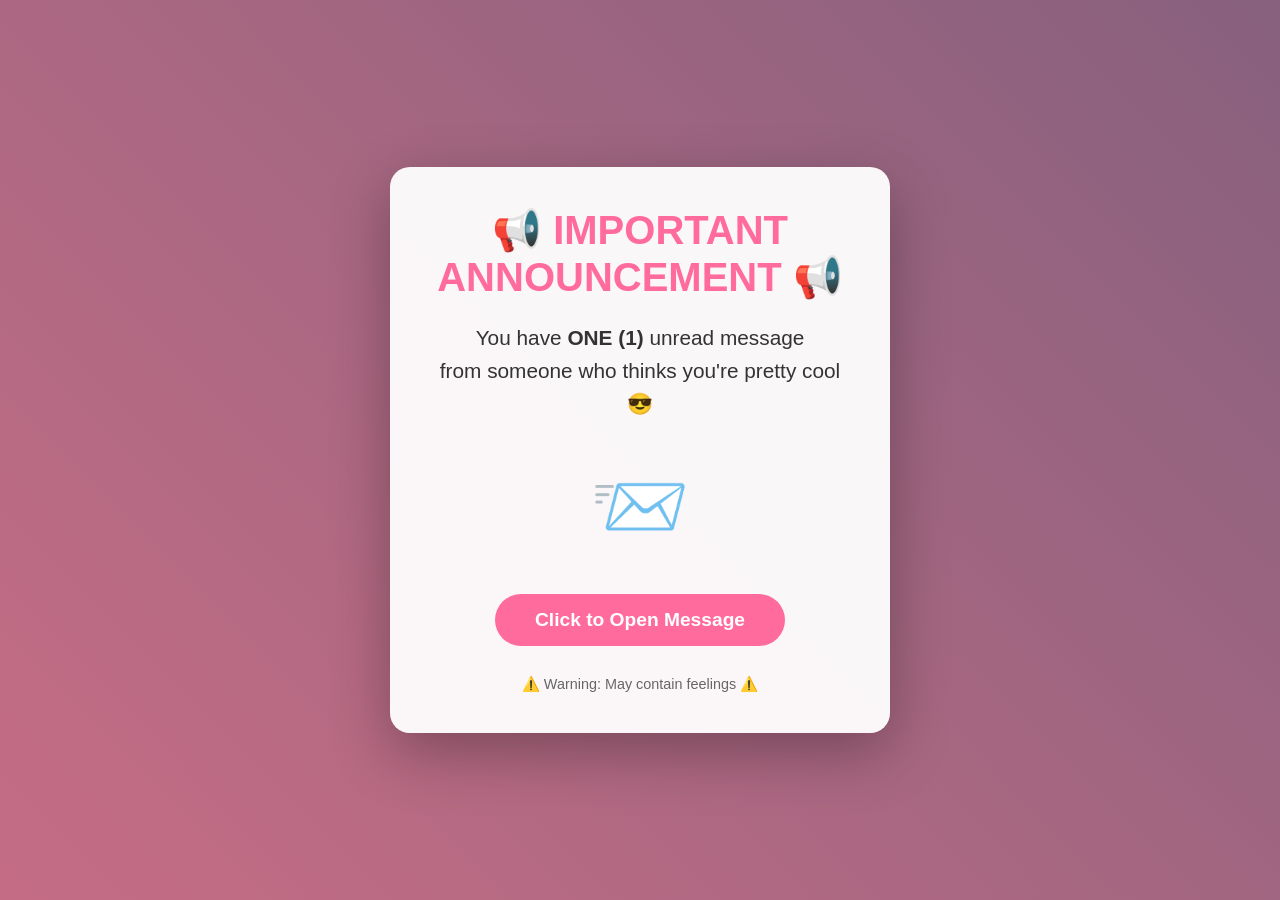
==== commit 6104b1ac: "missyou" ====
--- a/index.html
+++ b/index.html
@@ -163,6 +163,95 @@
         #openBtn:hover {
             transform: scale(1.1);
             background: #ff5a8d !important;
+        }
+
+        /* Mobile Responsive Styles */
+        @media (max-width: 768px) {
+            body {
+                padding: 10px;
+            }
+
+            .container {
+                padding: 30px 20px;
+                max-width: 90%;
+                width: 100%;
+            }
+
+            h1 {
+                font-size: 1.8em;
+            }
+
+            .message {
+                font-size: 1.1em;
+            }
+
+            button {
+                padding: 12px 30px;
+                font-size: 1em;
+            }
+
+            #missCounter {
+                font-size: 2em;
+            }
+
+            .celebration {
+                font-size: 1.2em;
+            }
+
+            #openBtn {
+                position: relative !important;
+                left: auto !important;
+                transform: none !important;
+                width: auto;
+            }
+
+            .button-container {
+                height: auto;
+                display: flex;
+                flex-direction: column;
+                gap: 15px;
+                align-items: center;
+            }
+
+            #yesBtn, #noBtn {
+                position: relative !important;
+                left: auto !important;
+                transform: none !important;
+                width: 80%;
+                max-width: 250px;
+            }
+
+            @keyframes pulse {
+                0%, 100% { transform: scale(1); }
+                50% { transform: scale(1.1); }
+            }
+
+            #yesBtn:hover {
+                transform: scale(1.1) !important;
+            }
+
+            /* Make envelope smaller on mobile */
+            .envelope-container {
+                font-size: 4em !important;
+            }
+        }
+
+        @media (max-width: 480px) {
+            h1 {
+                font-size: 1.5em;
+            }
+
+            .message {
+                font-size: 1em;
+            }
+
+            #missCounter {
+                font-size: 1.5em;
+            }
+
+            .envelope-container {
+                font-size: 3em !important;
+            }
         }
     </style>
 </head>
@@ -178,22 +267,13 @@
             from someone who thinks you're pretty cool 😎
         </div>
 
-       <!-- <div style="margin: 40px 0;">
+        <div style="margin: 40px 0;" class="envelope-container">
             <div style="font-size: 5em; animation: shake 0.5s ease infinite;">📨</div>
         </div>
 
-        <button id="openBtn" style="background: #ff6b9d; color: white; position: relative; transform: none;">
+        <button id="openBtn" style="background: #ff6b9d; color: white; position: static; transform: none;">
             Click to Open Message
-        </button -->
-		<div style="display: flex; flex-direction: column; align-items: center; text-align: center;">
-		<div style="margin: 40px 0;">
-        <div style="font-size: 5em; animation: shake 0.5s ease infinite;">📨</div>
-		</div>
-
-		<button id="openBtn" style="background: #ff6b9d; color: white; padding: 10px 10px; border: none; border-radius: 5px; cursor: pointer;">
-			Click to Open Message
-		</button>
-		</div>
+        </button>
 
         <div style="margin-top: 30px; font-size: 0.9em; color: #666;">
             ⚠️ Warning: May contain feelings ⚠️
@@ -205,8 +285,8 @@
         <h1>💌 The Message 💌</h1>
         
         <div class="message">
-            Hi Ching! So... I've been thinking...<br>
-            <strong>Gimingaw na kaau ko nimo!</strong> 😢<br><br>
+            Hey! So... I've been thinking...<br>
+            <strong>I miss you!</strong> 😢<br><br>
             Should we talk again?
         </div>
 
@@ -258,18 +338,34 @@
             
             // Change text after a moment
             setTimeout(() => {
-                celebration.innerHTML = '📱 Great! Calling you now... 📱<br><small>(Just kidding, but seriously, please! reply na to my messages 😢!)</small>';
+                celebration.innerHTML = '📱 Great! Calling you now... 📱<br><small>(Just kidding, but seriously, let\'s talk!)</small>';
             }, 2000);
         });
 
-        // Make NO button run away
-        noBtn.addEventListener('mouseenter', () => {
+        // Make NO button run away (works on both desktop and mobile)
+        function makeNoButtonRunAway() {
             noClickCount++;
-            const x = Math.random() * (window.innerWidth - 200);
-            const y = Math.random() * (window.innerHeight - 100);
-            noBtn.style.left = x + 'px';
-            noBtn.style.top = y + 'px';
-            noBtn.style.transform = 'none';
+            const container = document.querySelector('.container');
+            const containerRect = container.getBoundingClientRect();
+            
+            // For mobile, keep button within container
+            const isMobile = window.innerWidth <= 768;
+            
+            if (isMobile) {
+                // On mobile, just hide the NO button and show message
+                noBtn.style.display = 'none';
+                const tempMsg = document.createElement('div');
+                tempMsg.style.cssText = 'margin: 20px 0; color: #ff6b9d; font-size: 1.2em;';
+                tempMsg.textContent = 'Aww, the "No" button ran away! 😅 Guess that means YES? 💕';
+                document.querySelector('.button-container').appendChild(tempMsg);
+            } else {
+                // Desktop behavior - button moves around screen
+                const x = Math.random() * (window.innerWidth - 200);
+                const y = Math.random() * (window.innerHeight - 100);
+                noBtn.style.left = x + 'px';
+                noBtn.style.top = y + 'px';
+                noBtn.style.transform = 'none';
+            }
             
             if (noClickCount === 1) {
                 noBtn.textContent = 'Wait, come back! 🥺';
@@ -282,6 +378,12 @@
             } else {
                 noBtn.textContent = 'Still missing you... 💔';
             }
+        }
+
+        noBtn.addEventListener('mouseenter', makeNoButtonRunAway);
+        noBtn.addEventListener('touchstart', (e) => {
+            e.preventDefault();
+            makeNoButtonRunAway();
         });
 
         // Increase miss counter (only starts after clicking YES)
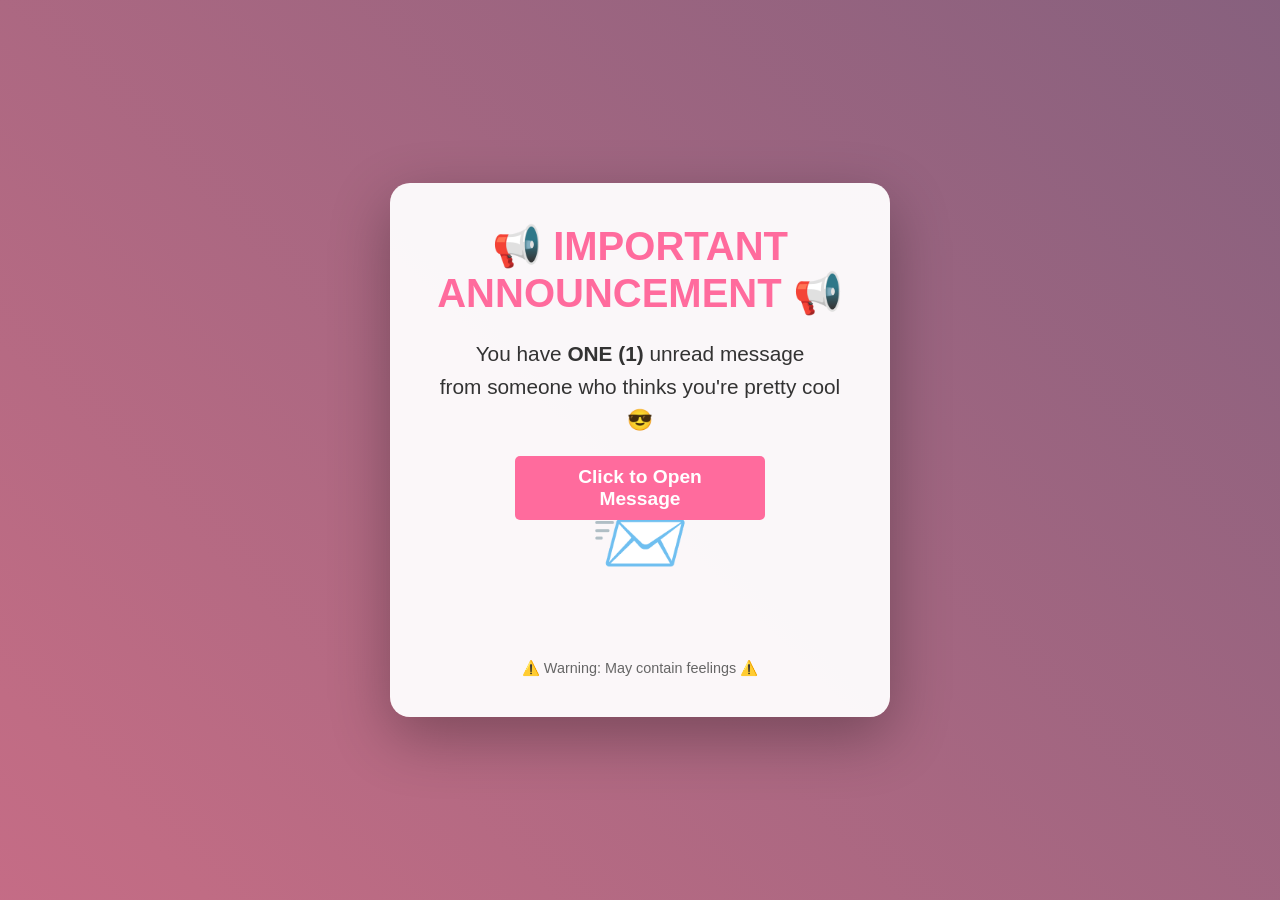
==== commit 8109672a: "missyou" ====
--- a/index.html
+++ b/index.html
@@ -267,13 +267,15 @@
             from someone who thinks you're pretty cool 😎
         </div>
 
-        <div style="margin: 40px 0;" class="envelope-container">
-            <div style="font-size: 5em; animation: shake 0.5s ease infinite;">📨</div>
-        </div>
-
-        <button id="openBtn" style="background: #ff6b9d; color: white; position: static; transform: none;">
-            Click to Open Message
-        </button>
+		<div style="display: flex; flex-direction: column; align-items: center; text-align: center;">
+			<div style="margin: 40px 0;">
+			<div style="font-size: 5em; animation: shake 0.5s ease infinite;">📨</div>
+			</div>
+
+			<button id="openBtn" style="background: #ff6b9d; color: white; padding: 10px 20px; border: none; border-radius: 5px; cursor: pointer;">
+				Click to Open Message
+			</button>
+		</div>
 
         <div style="margin-top: 30px; font-size: 0.9em; color: #666;">
             ⚠️ Warning: May contain feelings ⚠️
@@ -286,7 +288,7 @@
         
         <div class="message">
             Hey! So... I've been thinking...<br>
-            <strong>I miss you!</strong> 😢<br><br>
+            <strong>Gimingaw na kaau ko nimo!</strong> 😢<br><br>
             Should we talk again?
         </div>
 
